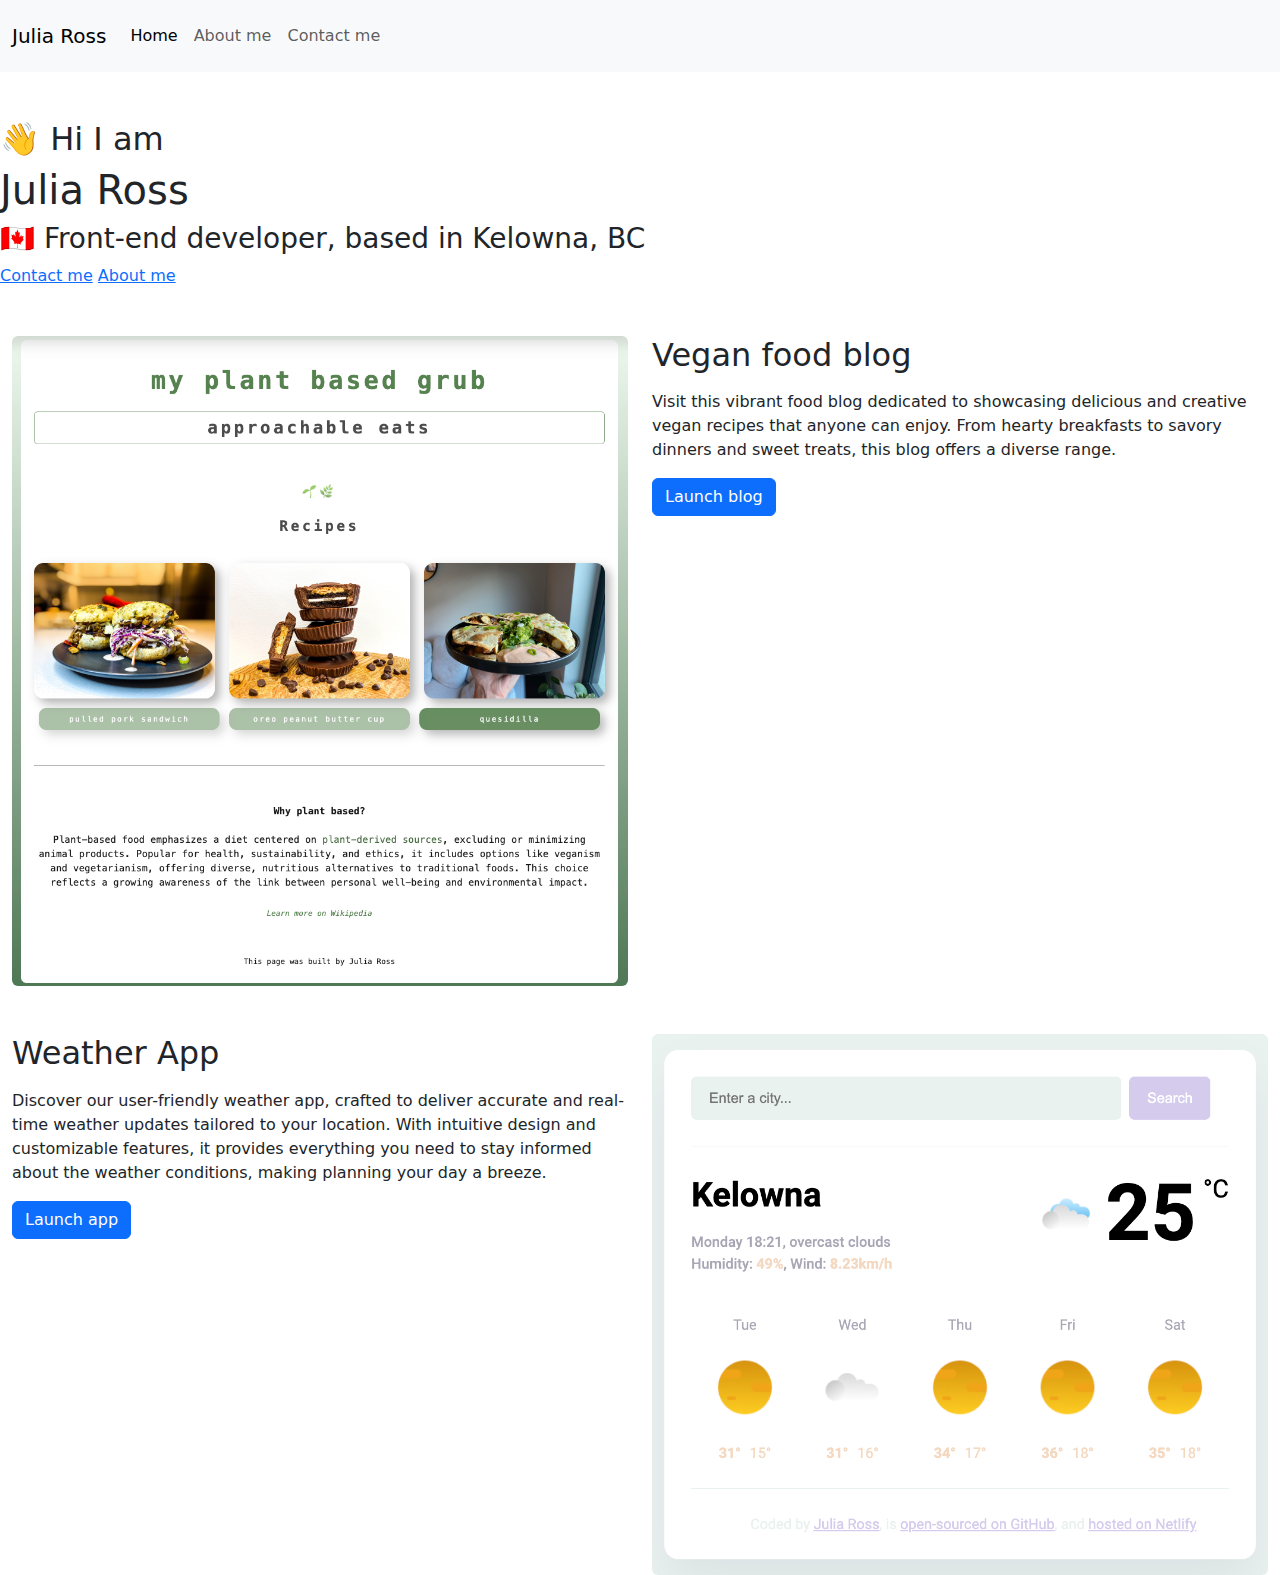
==== index.html @ 3d2535c1 "Created html, css and added imaged" ====
<!DOCTYPE html>
<html lang="en">
  <head>
    <meta charset="UTF-8" />
    <meta http-equiv="X-UA-Compatible" content="IE=edge" />
    <meta name="viewport" content="width=device-width, initial-scale=1.0" />
    <title>Julia Ross</title>
    <link
      href="https://cdn.jsdelivr.net/npm/bootstrap@5.3.3/dist/css/bootstrap.min.css"
      rel="stylesheet"
      integrity="sha384-QWTKZyjpPEjISv5WaRU9OFeRpok6YctnYmDr5pNlyT2bRjXh0JMhjY6hW+ALEwIH"
      crossorigin="anonymous"
    />
    <script
      src="https://cdn.jsdelivr.net/npm/bootstrap@5.3.3/dist/js/bootstrap.bundle.min.js"
      integrity="sha384-YvpcrYf0tY3lHB60NNkmXc5s9fDVZLESaAA55NDzOxhy9GkcIdslK1eN7N6jIeHz"
      crossorigin="anonymous"
    ></script>
    <link rel="stylesheet" href="css/style.css" />
  </head>
  <body>
    <nav class="navbar navbar-expand-lg bg-body-tertiary">
      <div class="container-fluid mt-2 mb-2">
        <a class="navbar-brand" href="#">Julia Ross</a>
        <button
          class="navbar-toggler"
          type="button"
          data-bs-toggle="collapse"
          data-bs-target="#navbarNavAltMarkup"
          aria-controls="navbarNavAltMarkup"
          aria-expanded="false"
          aria-label="Toggle navigation"
        >
          <span class="navbar-toggler-icon"></span>
        </button>
        <div class="collapse navbar-collapse" id="navbarNavAltMarkup">
          <div class="navbar-nav">
            <a class="nav-link active" aria-current="page" href="index.html"
              >Home</a
            >
            <a class="nav-link" href="about.html">About me</a>
            <a class="nav-link" href="about.html#contact">Contact me</a>
          </div>
        </div>
      </div>
    </nav>
    <h2 class="mt-5">👋 Hi I am</h2>
    <h1>Julia Ross</h1>
    <h3>🇨🇦 Front-end developer, based in Kelowna, BC</h3>
    <div class="navigation-links">
      <a href="about.html#contact" class="contact-link">Contact me</a>
      <a href="about.html" class="about-link">About me</a>
    </div>
    <div class="container-fluid" id="proj1">
      <div class="row mt-5">
        <div class="col-md-6">
          <img src="projectone.png" alt="" class="img-fluid rounded" />
        </div>
        <div class="col-md-6">
          <h2 class="mb-3 text-start">Vegan food blog</h2>
          <p class="text-start">
            Visit this vibrant food blog dedicated to showcasing delicious and
            creative vegan recipes that anyone can enjoy. From hearty breakfasts
            to savory dinners and sweet treats, this blog offers a diverse
            range.
          </p>
          <div class="mt-3">
            <button type="button" class="btn btn-primary d-flex">
              Launch blog
            </button>
          </div>
        </div>
      </div>
    </div>
    <div class="container-fluid" id="proj2">
      <div class="row mt-5">
        <div class="col-md-6">
          <h2 class="mb-3 text-start">Weather App</h2>
          <p class="text-start">
            Discover our user-friendly weather app, crafted to deliver accurate
            and real-time weather updates tailored to your location. With
            intuitive design and customizable features, it provides everything
            you need to stay informed about the weather conditions, making
            planning your day a breeze.
          </p>
          <div class="mt-3">
            <button type="button" class="btn btn-primary">Launch app</button>
          </div>
        </div>
        <div class="col-md-6">
          <img src="projecttwo.png" alt="" class="img-fluid rounded" />
        </div>
      </div>
    </div>
  </body>
</html>
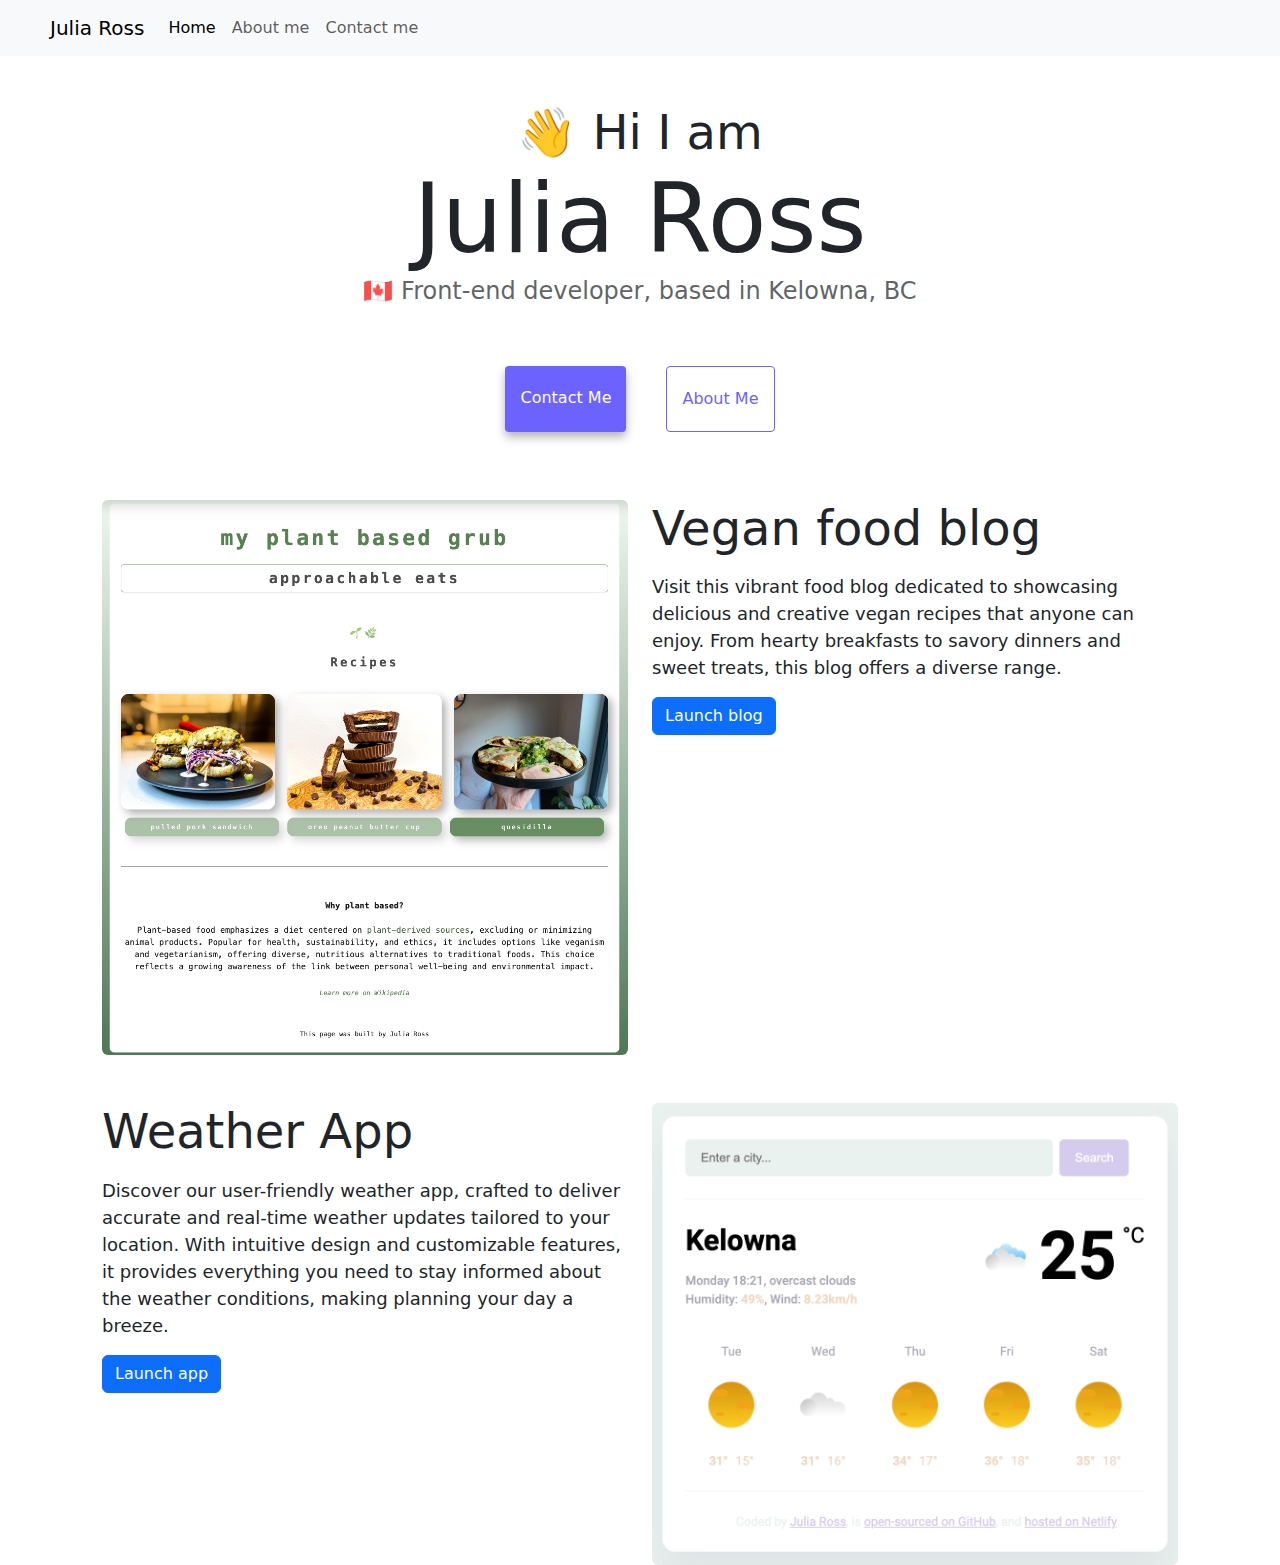
==== commit e23ba124: "Updated css files" ====
--- a/index.html
+++ b/index.html
@@ -4,7 +4,11 @@
     <meta charset="UTF-8" />
     <meta http-equiv="X-UA-Compatible" content="IE=edge" />
     <meta name="viewport" content="width=device-width, initial-scale=1.0" />
-    <title>Julia Ross</title>
+    <title>Julia's coding projects | Vegan food & weather</title>
+    <meta
+      name="description"
+      content="This website will show you what Julia has built so far! A vegan food blog and weather, oh my!"
+    />
     <link
       href="https://cdn.jsdelivr.net/npm/bootstrap@5.3.3/dist/css/bootstrap.min.css"
       rel="stylesheet"
@@ -16,7 +20,20 @@
       integrity="sha384-YvpcrYf0tY3lHB60NNkmXc5s9fDVZLESaAA55NDzOxhy9GkcIdslK1eN7N6jIeHz"
       crossorigin="anonymous"
     ></script>
-    <link rel="stylesheet" href="css/style.css" />
+    <link rel="stylesheet" href="css/styles.css" />
+    <style>
+      @media (max-width: 600px) {
+        h2,
+        p {
+          text-align: center;
+        }
+
+        .btn {
+          margin: 0 auto;
+          display: block;
+        }
+      }
+    </style>
   </head>
   <body>
     <nav class="navbar navbar-expand-lg bg-body-tertiary">
@@ -38,8 +55,10 @@
             <a class="nav-link active" aria-current="page" href="index.html"
               >Home</a
             >
-            <a class="nav-link" href="about.html">About me</a>
-            <a class="nav-link" href="about.html#contact">Contact me</a>
+            <a class="nav-link" href="about.html" title="About me">About me</a>
+            <a class="nav-link" href="about.html#contact" title="About me"
+              >Contact me</a
+            >
           </div>
         </div>
       </div>
@@ -48,13 +67,19 @@
     <h1>Julia Ross</h1>
     <h3>🇨🇦 Front-end developer, based in Kelowna, BC</h3>
     <div class="navigation-links">
-      <a href="about.html#contact" class="contact-link">Contact me</a>
-      <a href="about.html" class="about-link">About me</a>
+      <a href="about.html#contact" class="contact-link" title="Contact Me"
+        >Contact me</a
+      >
+      <a href="about.html" class="about-link" title="About me">About me</a>
     </div>
     <div class="container-fluid" id="proj1">
       <div class="row mt-5">
         <div class="col-md-6">
-          <img src="projectone.png" alt="" class="img-fluid rounded" />
+          <img
+            src="projectone.png"
+            alt="veganfoodblog"
+            class="img-fluid rounded"
+          />
         </div>
         <div class="col-md-6">
           <h2 class="mb-3 text-start">Vegan food blog</h2>
@@ -65,9 +90,7 @@
             range.
           </p>
           <div class="mt-3">
-            <button type="button" class="btn btn-primary d-flex">
-              Launch blog
-            </button>
+            <button type="button" class="btn btn-primary">Launch blog</button>
           </div>
         </div>
       </div>
@@ -88,7 +111,11 @@
           </div>
         </div>
         <div class="col-md-6">
-          <img src="projecttwo.png" alt="" class="img-fluid rounded" />
+          <img
+            src="projecttwo.png"
+            alt="weatherapp"
+            class="img-fluid rounded"
+          />
         </div>
       </div>
     </div>
--- a/css/styles.css
+++ b/css/styles.css
@@ -0,0 +1,110 @@
+:root {
+  --primary-color: #6c63ff;
+  --secondary-color: #f5f2fe;
+  --box-shadow: 0 5px 10px rgba(0, 0, 0, 0.3);
+}
+
+h1,
+h2,
+h3 {
+  text-align: center;
+  margin: 0;
+}
+
+h1 {
+  font-size: 96px;
+}
+
+h2 {
+  font-size: 48px;
+}
+
+h3 {
+  font-size: 24px;
+  opacity: 0.7;
+}
+
+p {
+  border-radius: 4px;
+  font-size: 18px;
+  line-height: 1.5;
+}
+
+.navigation-links {
+  display: flex;
+  margin-top: 40px;
+  justify-content: center;
+}
+
+.navigation-links a {
+  margin: 20px;
+  border-radius: 4px;
+  padding: 20px 15px;
+  text-decoration: none;
+  text-transform: capitalize;
+}
+
+.contact-link {
+  background: var(--primary-color);
+  box-shadow: var(--box-shadow);
+  color: white;
+}
+
+.contact-link:hover {
+  color: #0058c4;
+}
+
+.about-link {
+  color: var(--primary-color);
+  border: 1px solid var(--primary-color);
+}
+
+.about-link:hover {
+  color: #0058c4;
+}
+
+.homepage-link {
+  color: var(--primary-color);
+  text-align: center;
+  display: block;
+}
+
+.about-paragraphs {
+  display: flex;
+  margin: 30px 0;
+}
+
+.about-paragraphs p {
+  margin: 10px;
+}
+
+.email-link {
+  display: flex;
+  justify-content: center;
+  color: var(--primary-color);
+  font-size: 28px;
+  text-decoration: none;
+}
+
+.email-link:hover {
+  text-decoration: underline;
+}
+
+.navbar {
+  width: 100%;
+  margin: 0;
+  padding: 0;
+}
+
+.navbar .container-fluid {
+  padding-left: 50px;
+  padding-right: 0;
+}
+
+#proj1 {
+  max-width: 1100px;
+}
+
+#proj2 {
+  max-width: 1100px;
+}
